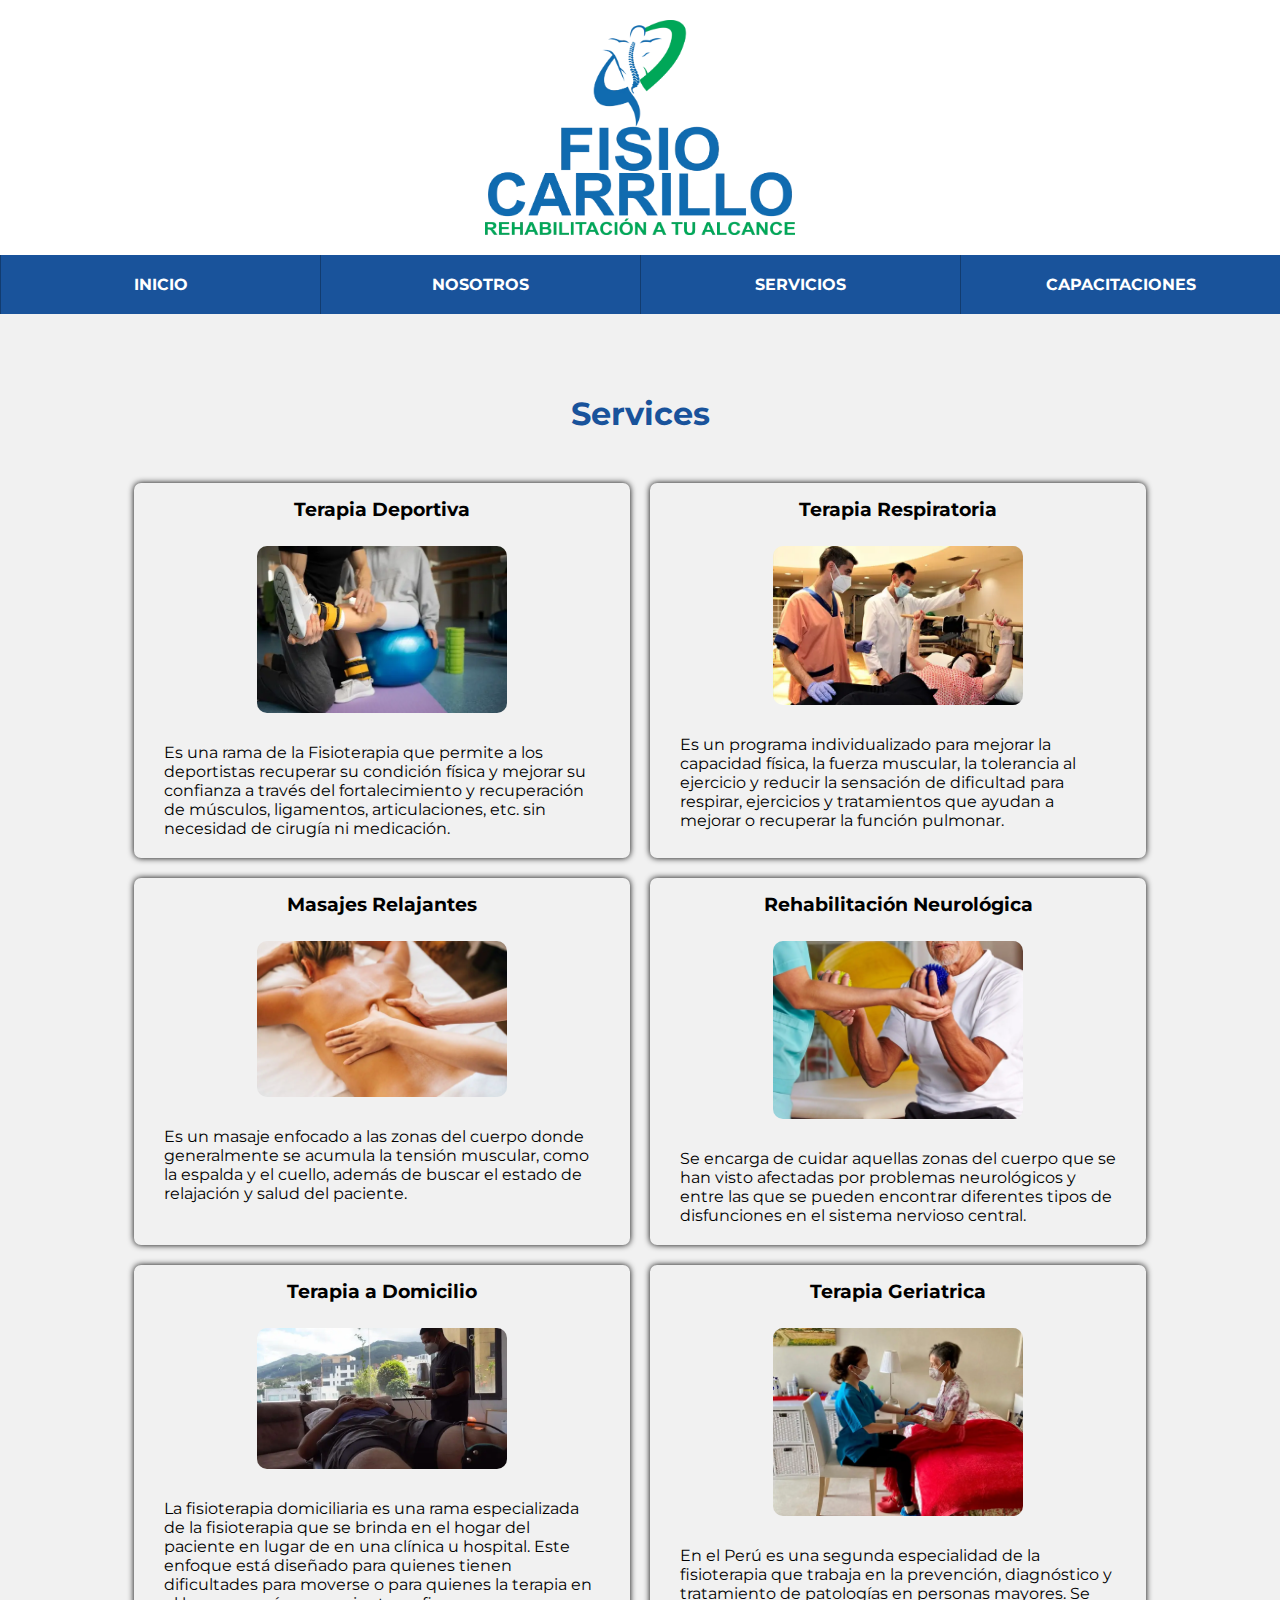
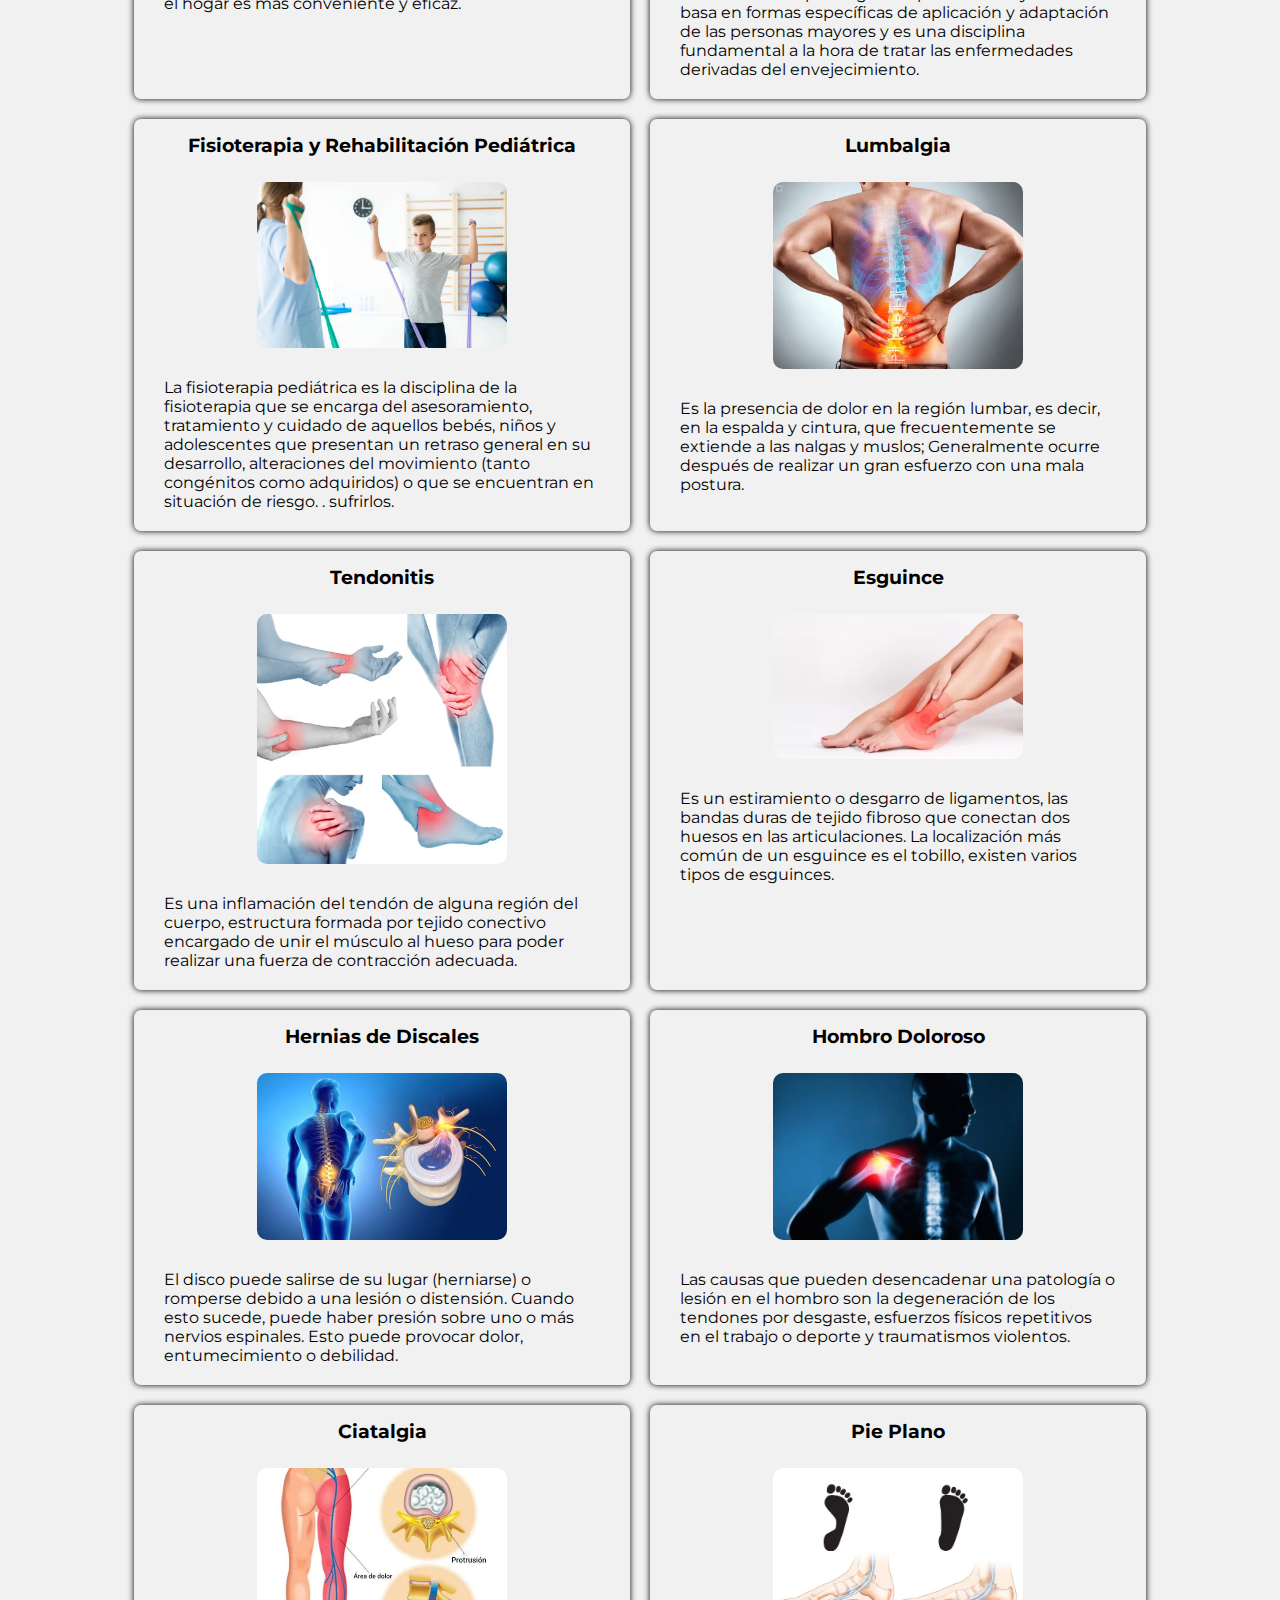
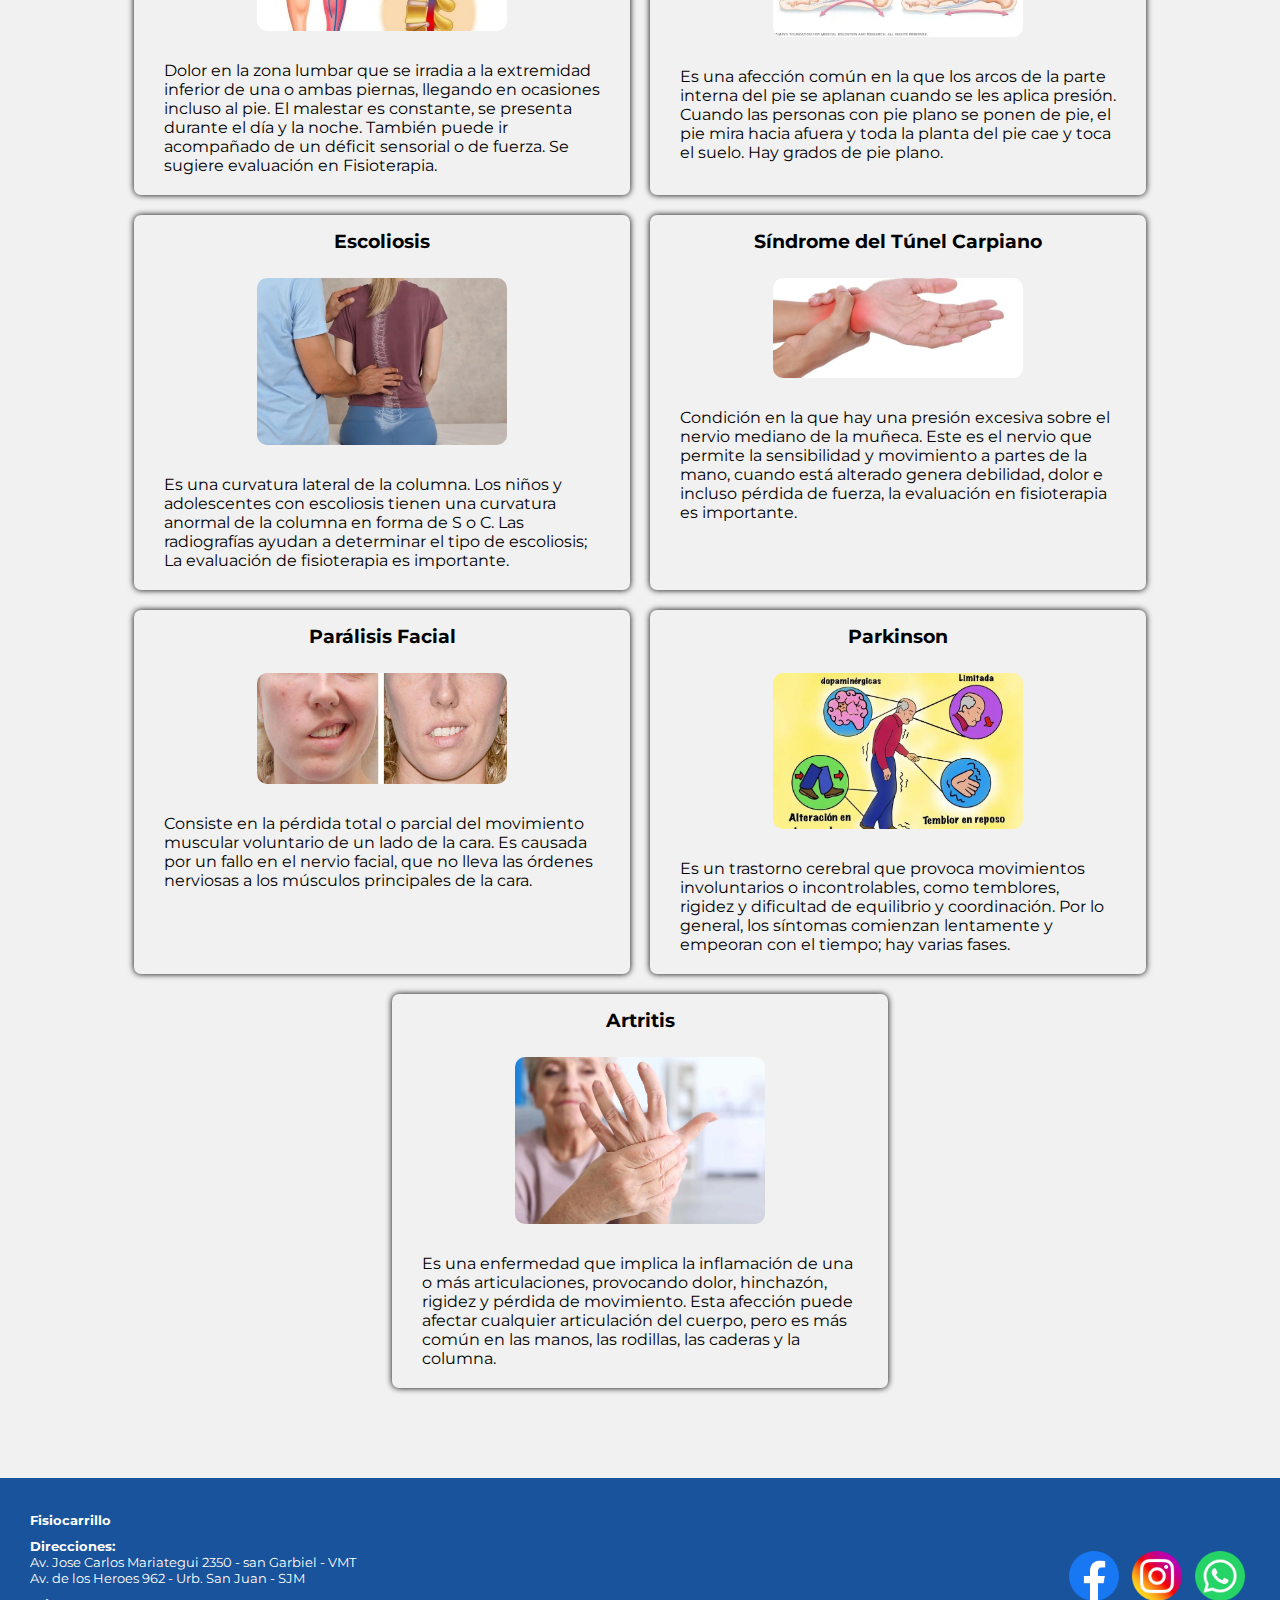
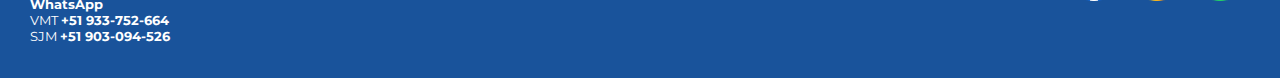
==== services.html @ de7f79a3 "first commit" ====
<!DOCTYPE html>
<html lang="en-US">
<head>
    
    <meta charset="UTF-8">
    <meta name="viewport" content="width=device-width, initial-scale=1.0">
    <meta property="og:title" content="FisioCarrillo - Therapies and Rehabilitation Center">
    <meta property="og:description" content="FisioCarrillo is a center specialized in physical therapy and rehabilitation. Discover our services and schedule your appointment online.">
    <meta property="og:image" content="../website/images/logo.webp">
    <meta property="og:url" content="https://jjerjes.github.io/wdd231/website/website.html">
    <meta property="og:type" content="website">
     <meta name="twitter:card" content="../website/images/logo.webp">
     <meta name="twitter:title" content="FisioCarrillo - Therapies and Rehabilitation Center">
     <meta name="twitter:description" content="FisioCarrillo is a center specialized in physical therapy and rehabilitation. Discover our services and schedule your appointment online.">
     <meta name="twitter:image" content="../website/images/logo.webp">
     <meta name="twitter:url" content="https://jjerjes.github.io/wdd231/website/website.html">
    <title>FISIOCARRILLO</title>
    <!-- Links CSS -->
    <link rel="stylesheet" href="styles/website.css">
    <link rel="stylesheet" href="styles/services.css">
    <!-- Links scrips -->
    <script src="scripts/menubutton.js" defer></script>
    <script src="scripts/services.js" defer></script>
    <!-- Assets -->
    <link rel="icon" href="assert/favicon1.ico" type="image/x-icon">
    <meta name="description" content="FisioCarrillo is a center specialized in physical therapy and rehabilitation. We provide high quality services to improve your health and well-being.">
    <meta name="author" content="Jerjes Mariluz">
    <!-- Font Family  -->
    <link href="https://fonts.googleapis.com/css2?family=Montserrat:wght@400;700&display=swap" rel="stylesheet">
</head>
<body>
    <header>
        <img src="./images/logo.webp" alt="photo of logo">
        <button id="menu" type="button" aria-label="Toggle menu"></button>
    </header> 
    <nav id="nav">
        <a href="index.html" title="INICIO">INICIO</a>
        <a href="aboutus.html" title="NOSOTROS">NOSOTROS</a>
        <a href="services.html" title="SERVICIOS">SERVICIOS</a>
        <a href="contact.html" title="CAPACITACIONES">CAPACITACIONES</a>
    </nav>
    
    <main>
        <section id="services">
            <h2>Services</h2>
            <div>
                <div id="services-container"></div>
            </div>
        </section>
        
    </main>
    <footer>
        <div class="footer">
            <div>
                <div class="information">
                    <p><strong>Fisiocarrillo</strong></p>
                </div>
                <div class="addresses">
                    <p><strong>Direcciones:</strong></p>
                    <a href="https://maps.app.goo.gl/K69qnH7kau12TmSj8" target="_blank">
                        <p> Av. Jose Carlos Mariategui 2350 - san Garbiel - VMT</p>
                    </a>
                    <a href="https://maps.app.goo.gl/tRztrrRoGzoHw5CJ8" target="_blank">
                        <p>Av. de los Heroes 962 - Urb. San Juan - SJM</p>
                    </a>
                </div>
                <div class="contact">
                    <p><strong>WhatsApp</strong></p>
                    <p>VMT <a href="https://wa.me/+51933752664" target="_blank"> <b> +51 933-752-664</b></a></p>
                    <p>SJM <a href="https://wa.me/+51903094526" target="_blank"> <b> +51 903-094-526</b></a></p>
                </div>
            </div>
            <div class="networks">
                <a href="https://www.facebook.com/fisioterapia.carrillo.7?mibextid=ZbWKwL" target="_blank" id="facebook-link" aria-label="Facebook">
                    <img src="images/facebook.webp" alt="Facebook social media logo">
                </a>
                <a href="https://www.instagram.com/carrillofisioterapia/profilecard/?igsh=N3dkcnlndm9qeTcx" target="_blank" id="instagram-link" aria-label="Instagram">
                    <img src="images/instagram.webp" alt="Instagram social media logo">
                </a>
                <a href="https://wa.me/+51933752664" target="_blank" id="whatsapp-link" aria-label="WhatsApp">
                    <img src="images/whatsapp.webp" alt="WhatsApp social media logo">
                </a>
            </div>
        </div>
    </footer>
</body>
</html>
---- styles/website.css ----
:root {
    --primary-color: #19539b;
    --second-color: #fff;
    --third-color: #5cfa077c;
    --fourth-color: #00000046;
}

* {
    padding: 0;
    margin: 0;
    box-sizing: border-box;
}

html, body {
    height: 100%; 
    display: flex; 
    flex-direction: column;
}

body {
    font-family: 'Montserrat', sans-serif;
    
}

header {
    display: flex;
    justify-content: center;
    position: relative;
}

header img {
    width: 350px;
    height: auto;
    padding: 20px;
}

nav {
    display: flex;
    justify-content: space-between;
    background-color: var(--primary-color);
    border: none;
}

nav a {
    text-decoration: none;
    padding: 20px;
    text-align: center;
    width: 100%;
    font-weight: 700;
    border-left: 1px solid var(--fourth-color);
    color: var(--second-color);
    overflow: hidden;
}

nav a:hover {
    background-color: var(--third-color);
}

#menu {
    font-size: 1.5rem;
    border: none;
    background-color: transparent;
    display: none;
    cursor: pointer;
    position: absolute;
    top: 20px;
    right: 20px;
    z-index: 100;
}

#menu:focus {
    outline: none;
}

#menu::before {
    content: '☰';
}

#menu.open::before {
    content: '❌';
}

main {
    flex-grow: 1;
}

footer {
    margin: 0; 
    background-color: var(--primary-color);
    width: 100%;
    font-size: smaller;
}

footer .footer {
    display: flex;
    justify-content: space-between;
    align-items: center;
    background-color: var(--primary-color);
    width: 100%;
    height: 200px;
    padding: 10px;
}

.information,
.addresses,
.contact {
    color: var(--second-color);
    padding: 5px 0 5px 20px;
}

.addresses a {
    text-decoration: none;
    transition: all 0.1s ease;
    display: block;
}

.addresses a:hover {
    color: black;
    transform: scale(1.1);
}

.addresses p {
    color: var(--second-color);
}

.contact a {
    text-decoration: none;
    transition: all 0.2s ease;
    display: inline;
    color: var(--second-color);
}

.contact a:hover {
    color: var(--third-color);
    transform: scale(1.1);
}

.networks {
    padding: 20px;
}

.networks a {
    margin: 5px;
    transition: transform 0.5s ease;
    display: inline-block;
}

.networks a:hover {
    transform: scale(1.2);
    transform-origin: center;
}

.networks img {
    width: 50px;
    height: auto;
}


/* MEDIA QUERIES */
@media (max-width:375px) {
    #menu {
        display: block;
    }
    nav {
        display: flex;
        flex-direction: column;
        border-right: var(--fourth-color);
        background-color: var(--primary-color);
    }
    nav a {
        border-top: 0.1em solid var(--fourth-color);
    }
    #nav {
        display: none;
    }

    #nav.open {
        display: flex;
    }
    footer .footer {
        display: flex;
        flex-direction: column;
        background-color: var(--primary-color);
        width: 100%;
        height: 250px;
        padding: 10px;
        font-size: smaller;
    }
    #whatsapp-link {
        position: fixed;
        top: 70px;
        right: 20px;
    }
    
}

@media (max-width:650px) {
    #menu {
        display: block;
    }
    nav {
        display: flex;
        flex-direction: column;
        border-right: var(--fourth-color);
        background-color: var(--primary-color);
    }
    nav a {
        border-top: 0.1em solid var(--fourth-color);
    }
    #nav {
        display: none;
    }

    #nav.open {
        display: flex;
    }
    footer .footer {
        display: flex;
        flex-direction: column;
        background-color: var(--primary-color);
        width: 100%;
        height: 250px;
        padding: 10px;
        font-size: smaller;
    }
    #whatsapp-link {
        position: fixed;
        top: 70px;
        right: 20px;
    }
    
}
---- styles/services.css ----
:root {
    --primary-color: #19539b; 
    --second-color: #fff; 
    --third-color: #5cfa077c;
    --fourth-color: #00000046; 
    --highlight-color: #f9a825;
    --bg-light: #f1f1f1; 
    --bg-dark: #3b5998;
}

main {
    font-family: 'Montserrat', sans-serif;
    background-color: var(--bg-light);
    padding: 20px 0;
}

#services {
    background-color: var(--bg-light);
    padding: 60px 20px;
}

#services h2 {
    font-size: 2rem;
    text-align: center;
    margin-bottom: 40px;
    color: var(--primary-color);
}

#services-container {
    display: flex;
    flex-wrap: wrap;
    justify-content: center;
}

.service {
    display: flex;
    flex-direction: column;
    width: 40%;
    margin: 10px;
    border-radius: 7px;
    box-shadow: 0 0 6px;
}

.service h3 {
    text-align: center;
    margin: 15px;
}

.service img {
    width: 250px;
    height: auto;
    margin: 10px auto;
    border-radius: 10px;
    cursor: pointer;
    animation: bounce 2s infinite;
}

@keyframes bounce {
    0% {
        transform: translateY(0);
    }
    50% {
        transform: translateY(-4px); 
    }
    100% {
        transform: translateY(0);
    }
}

.service img:hover {
    transform: scale(4);
    box-shadow: 0 0 5px rgba(0, 0, 0, 0.5); 
}

.service p {
    padding: 20px 30px;
}

/* MEDIA QUERIES */
@media (max-width: 650px) {
    #services-container {
        display: flex;
        flex-direction: column;
        justify-content: center;
    }

    .service {
        display: flex;
        flex-direction: column;
        width: 100%;
        margin: 10px;
        border-radius: 7px;
        box-shadow: 0 0 6px;
    }
    
    .service img {
        width: 250px;
        height: auto;
        margin: 10px auto;
        border-radius: 10px;
        cursor: pointer;
        
    }
    
}
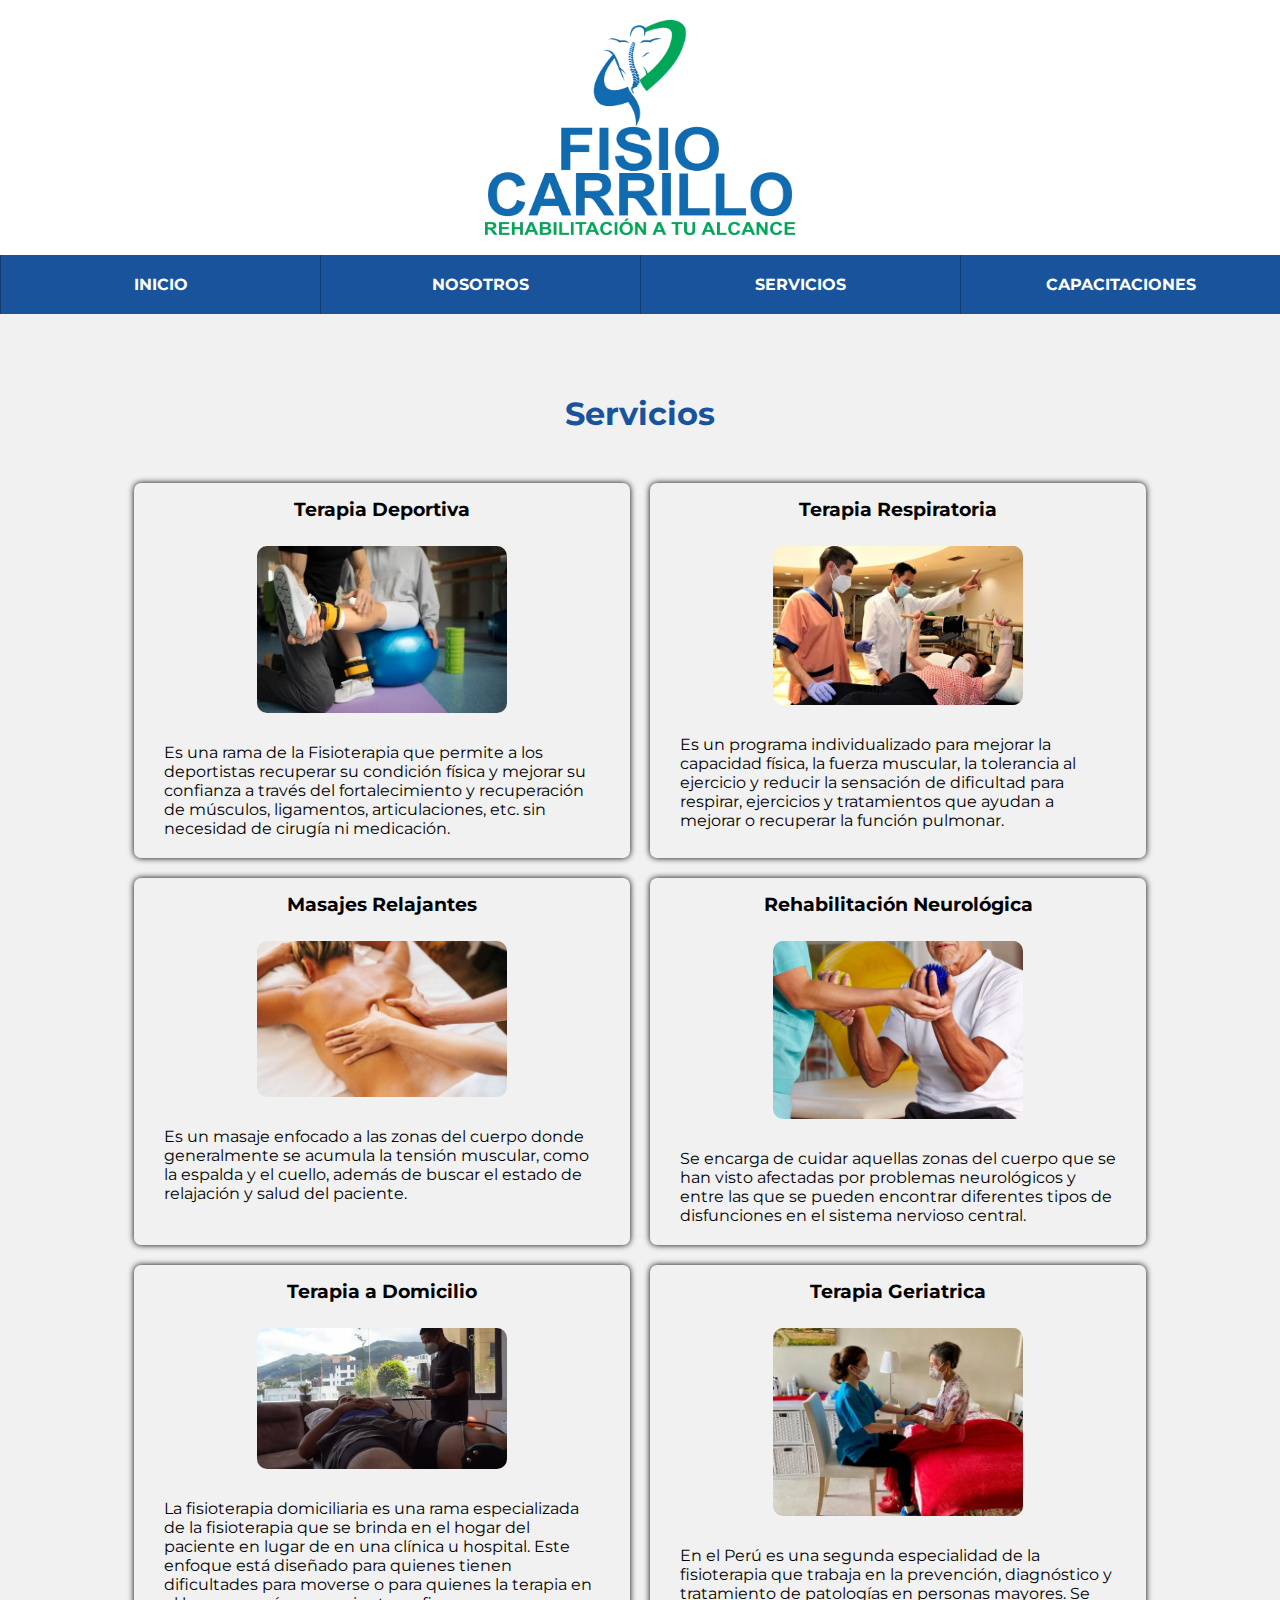
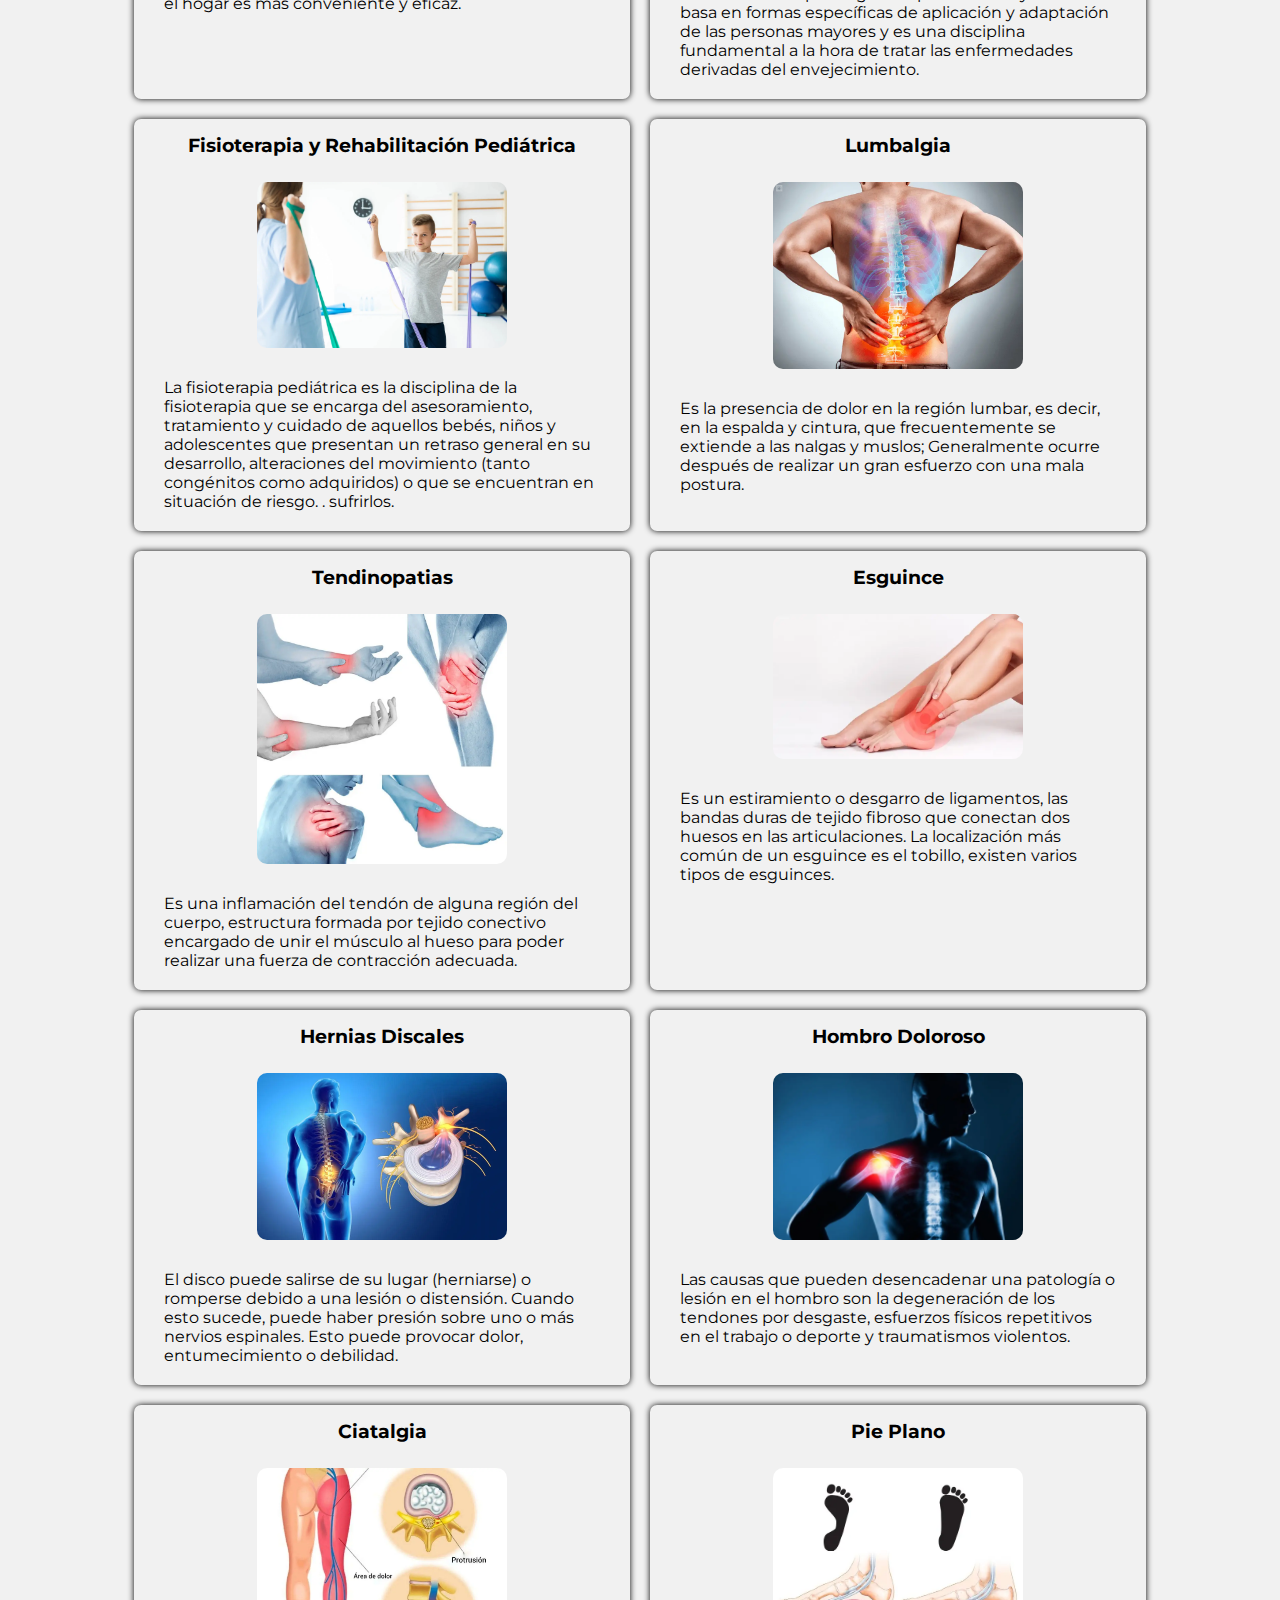
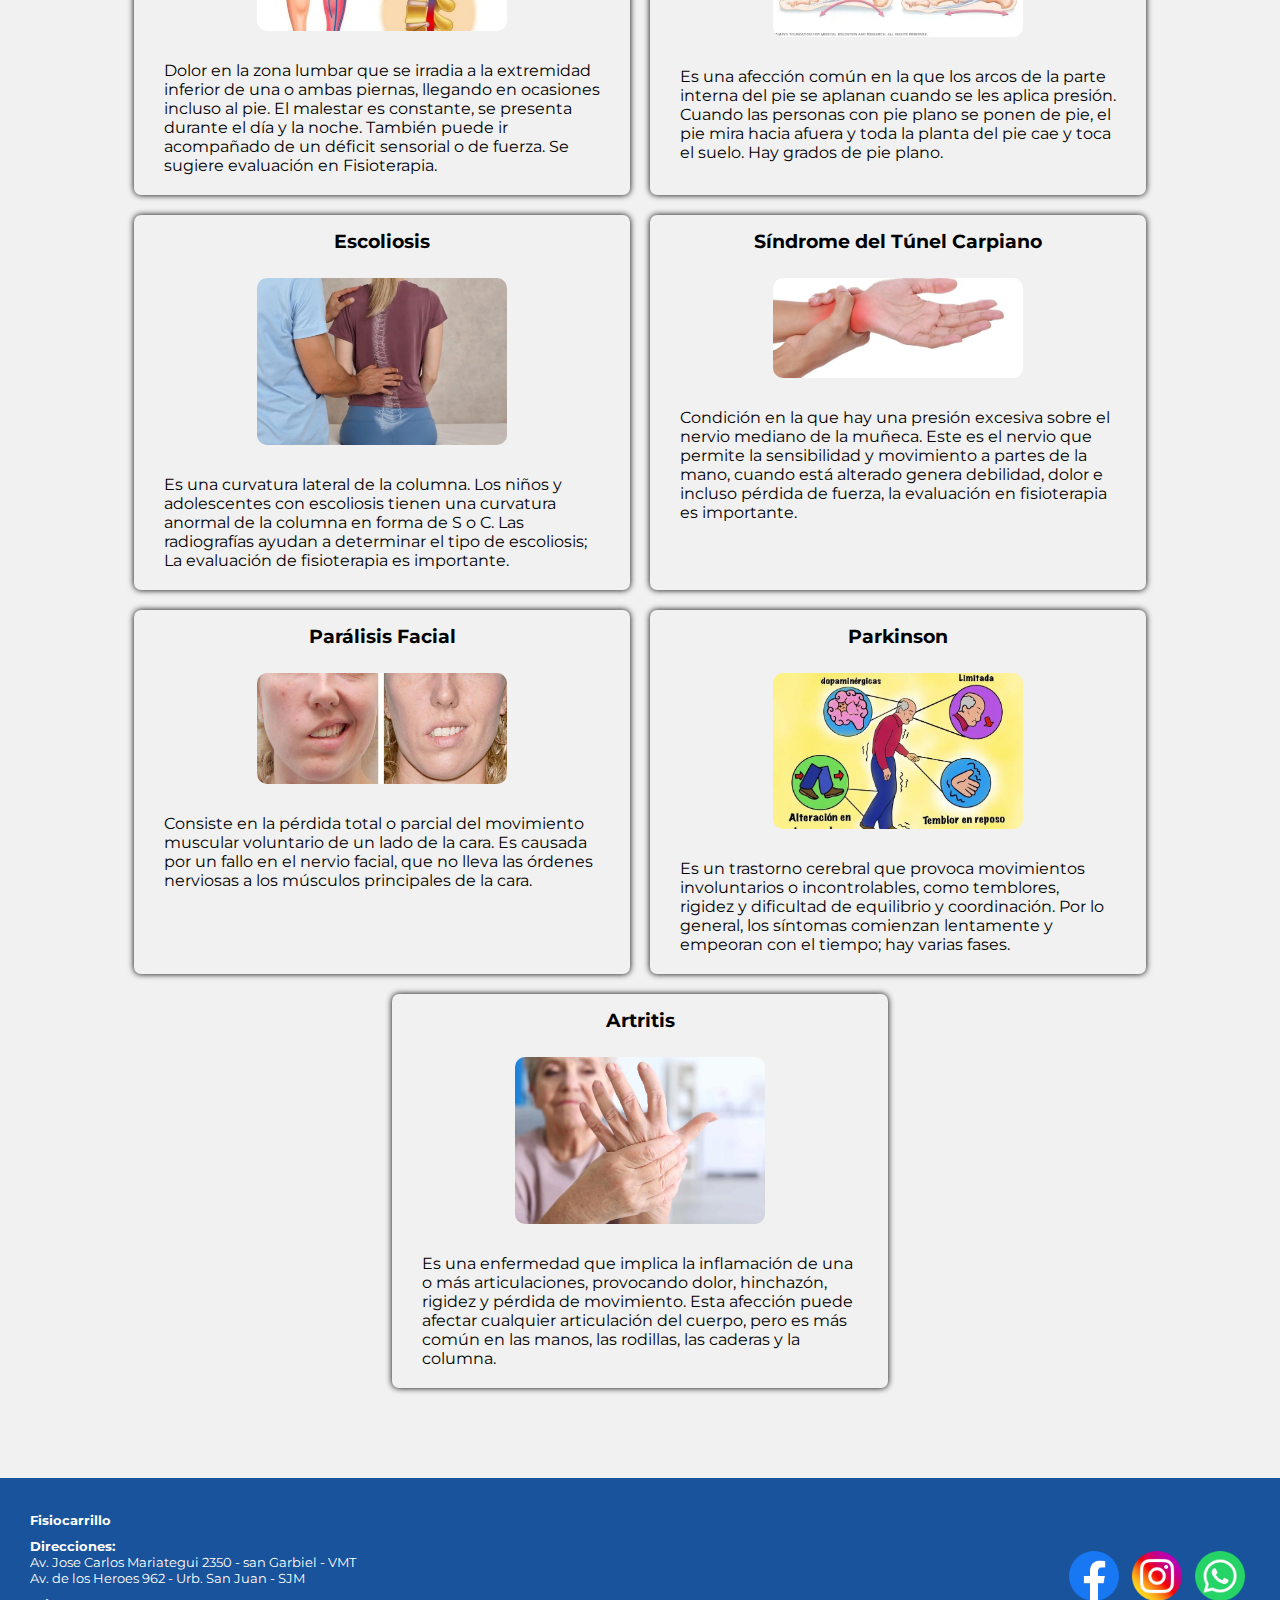
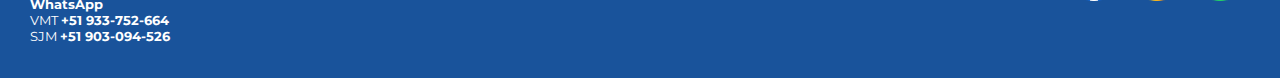
==== commit e250837a: "UPDATE" ====
--- a/services.html
+++ b/services.html
@@ -42,7 +42,7 @@
     
     <main>
         <section id="services">
-            <h2>Services</h2>
+            <h2>Servicios</h2>
             <div>
                 <div id="services-container"></div>
             </div>
